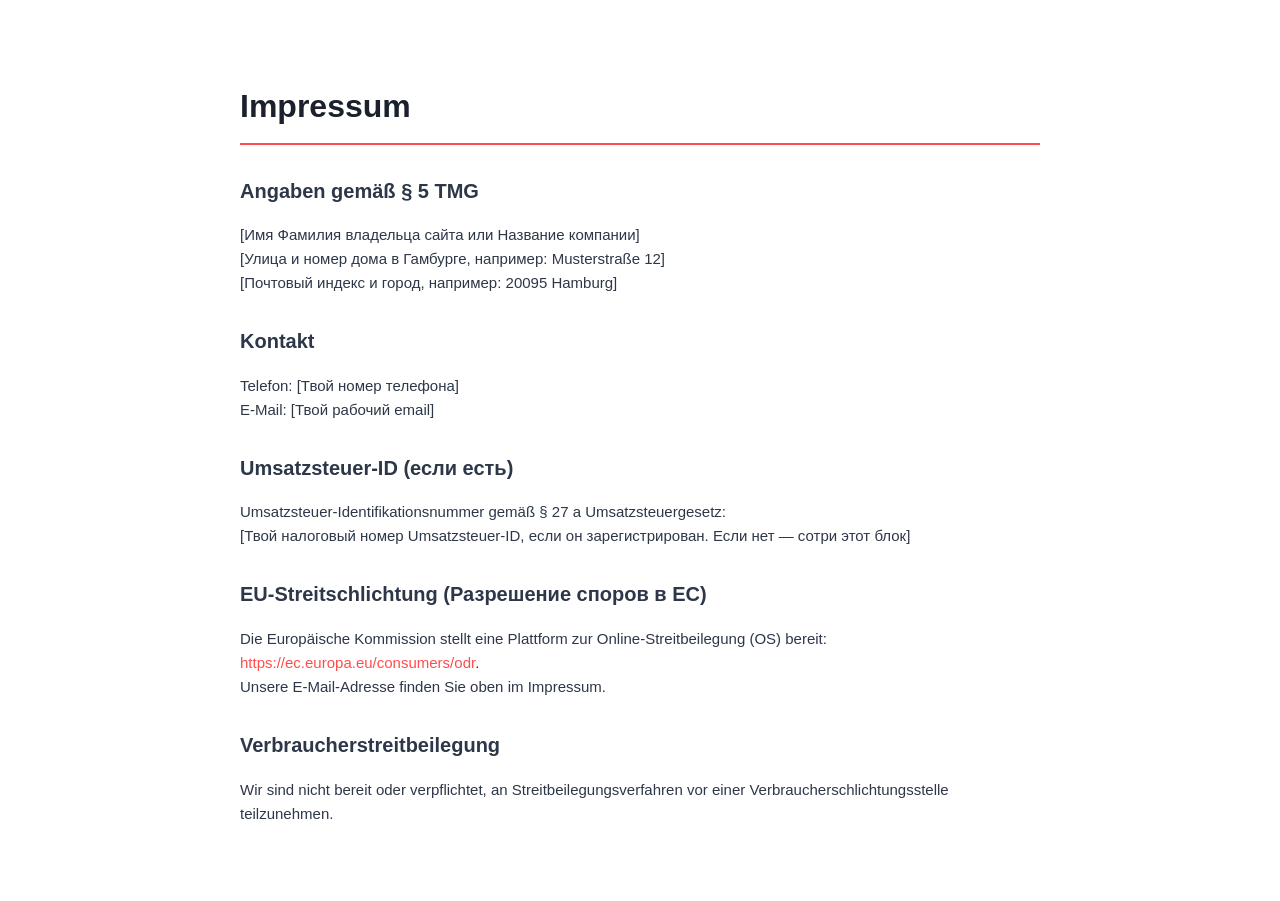
==== impressum.html @ 5238d864 "Add files via upload" ====
<!DOCTYPE html>
<html lang="de">
<head>
    <meta charset="UTF-8">
    <meta name="viewport" content="width=device-width, initial-scale=1.0">
    <title>Impressum</title>
    <style>
        body {
            font-family: 'Montserrat', sans-serif;
            background-color: #ffffff;
            color: #2d3748;
            line-height: 1.6;
            padding: 60px 20px;
            max-width: 800px;
            margin: 0 auto;
        }
        h1 {
            color: #1a202c;
            border-bottom: 2px solid #ff4d4d; /* Твой фирменный красный */
            padding-bottom: 10px;
            font-size: 32px;
            margin-bottom: 30px;
        }
        h2 {
            color: #2d3748;
            margin-top: 30px;
            font-size: 20px;
        }
        p { margin-bottom: 15px; font-size: 15px; }
        a { color: #ff4d4d; text-decoration: none; }
        a:hover { text-decoration: underline; }
    </style>
</head>
<body>

    <h1>Impressum</h1>
    
    <h2>Angaben gemäß § 5 TMG</h2>
    <p>
        [Имя Фамилия владельца сайта или Название компании]<br>
        [Улица и номер дома в Гамбурге, например: Musterstraße 12]<br>
        [Почтовый индекс и город, например: 20095 Hamburg]
    </p>

    <h2>Kontakt</h2>
    <p>
        Telefon: [Твой номер телефона]<br>
        E-Mail: [Твой рабочий email]
    </p>

    <h2>Umsatzsteuer-ID (если есть)</h2>
    <p>
        Umsatzsteuer-Identifikationsnummer gemäß § 27 a Umsatzsteuergesetz:<br>
        [Твой налоговый номер Umsatzsteuer-ID, если он зарегистрирован. Если нет — сотри этот блок]
    </p>

    <h2>EU-Streitschlichtung (Разрешение споров в ЕС)</h2>
    <p>
        Die Europäische Kommission stellt eine Plattform zur Online-Streitbeilegung (OS) bereit: 
        <a href="https://ec.europa.eu/consumers/odr" target="_blank" rel="noopener noreferrer">https://ec.europa.eu/consumers/odr</a>.<br>
        Unsere E-Mail-Adresse finden Sie oben im Impressum.
    </p>

    <h2>Verbraucher­streit­beilegung</h2>
    <p>
        Wir sind nicht bereit oder verpflichtet, an Streitbeilegungsverfahren vor einer Verbraucherschlichtungsstelle teilzunehmen.
    </p>

</body>
</html>
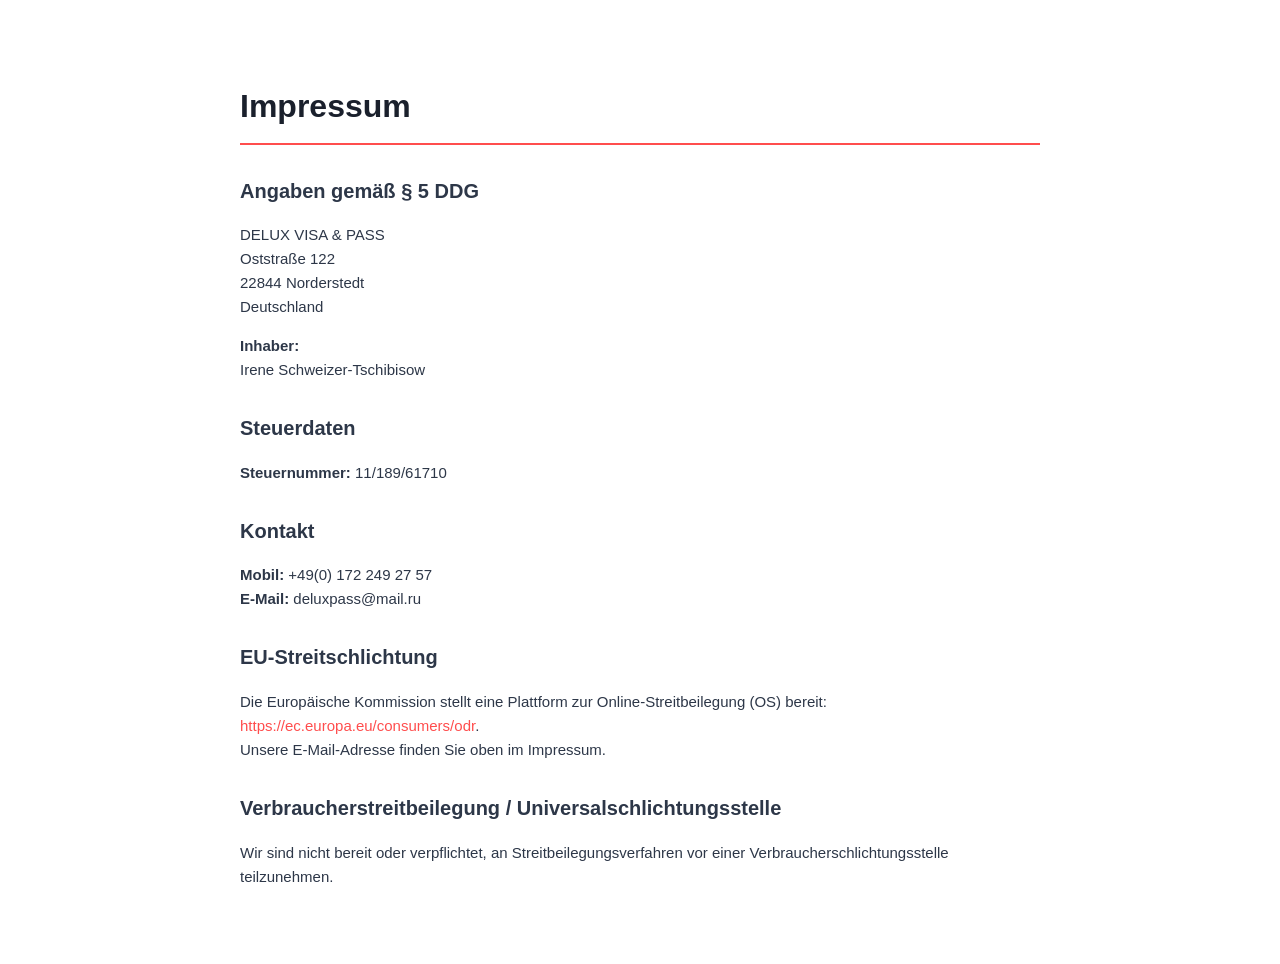
==== commit a36232a8: "Update impressum.html with new contact information" ====
--- a/impressum.html
+++ b/impressum.html
@@ -34,37 +34,42 @@
 <body>
 
     <h1>Impressum</h1>
-    
-    <h2>Angaben gemäß § 5 TMG</h2>
+
+    <h2>Angaben gemäß § 5 DDG</h2>
     <p>
-        [Имя Фамилия владельца сайта или Название компании]<br>
-        [Улица и номер дома в Гамбурге, например: Musterstraße 12]<br>
-        [Почтовый индекс и город, например: 20095 Hamburg]
+        DELUX VISA & PASS<br>
+        Oststraße 122<br>
+        22844 Norderstedt<br>
+        Deutschland
+    </p>
+
+    <p>
+        <strong>Inhaber:</strong><br>
+        Irene Schweizer-Tschibisow
+    </p>
+
+    <h2>Steuerdaten</h2>
+    <p>
+        <strong>Steuernummer:</strong> 11/189/61710
     </p>
 
     <h2>Kontakt</h2>
     <p>
-        Telefon: [Твой номер телефона]<br>
-        E-Mail: [Твой рабочий email]
+        <strong>Mobil:</strong> +49(0) 172 249 27 57<br>
+        <strong>E-Mail:</strong> deluxpass@mail.ru
     </p>
 
-    <h2>Umsatzsteuer-ID (если есть)</h2>
-    <p>
-        Umsatzsteuer-Identifikationsnummer gemäß § 27 a Umsatzsteuergesetz:<br>
-        [Твой налоговый номер Umsatzsteuer-ID, если он зарегистрирован. Если нет — сотри этот блок]
-    </p>
-
-    <h2>EU-Streitschlichtung (Разрешение споров в ЕС)</h2>
+    <h2>EU-Streitschlichtung</h2>
     <p>
         Die Europäische Kommission stellt eine Plattform zur Online-Streitbeilegung (OS) bereit: 
         <a href="https://ec.europa.eu/consumers/odr" target="_blank" rel="noopener noreferrer">https://ec.europa.eu/consumers/odr</a>.<br>
         Unsere E-Mail-Adresse finden Sie oben im Impressum.
     </p>
 
-    <h2>Verbraucher­streit­beilegung</h2>
+    <h2>Verbraucherstreitbeilegung / Universalschlichtungsstelle</h2>
     <p>
         Wir sind nicht bereit oder verpflichtet, an Streitbeilegungsverfahren vor einer Verbraucherschlichtungsstelle teilzunehmen.
     </p>
 
 </body>
-</html>+</html>
